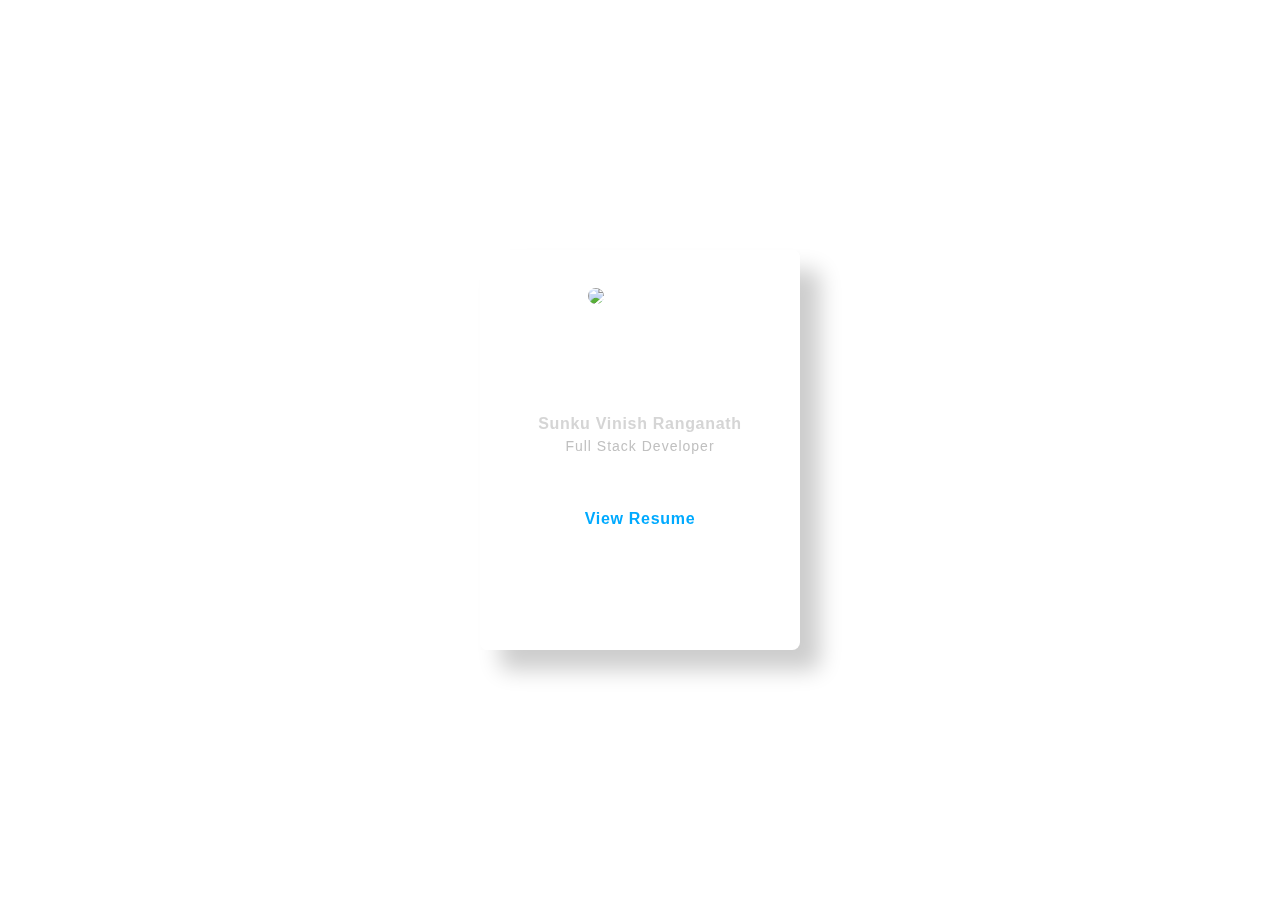
==== index.html @ 33984c48 "Add files via upload" ====
<!DOCTYPE html>
<head>
    <meta name="viewport" content="width=device-width, initial-scale=1.0">
    <title>Glass Interface</title>
    <link rel="stylesheet" type="text/css" href="glass_style.css">
</head>
<body>
    <div class="glass">
        <div class="glass-img">
            <img src="C:\Users\vinish\OneDrive\Documents\pic.png">
        </div>
        <div class="desc">
            <h6 class="primary-text"><b>Sunku Vinish Ranganath</b></h6>
            <h6 class="secondary-text">Full Stack Developer</h6>
        </div>
        <button class="primary-text"><a href="NewRes.html">View Resume</a></button>
</div>
</body>
</html>
---- glass_style.css ----
*
{
    padding: 0;
    margin: 0;
    -webkit-box-sizing: border-box;
            box-sizing: border-box;
}
body
{
    background: url(https://dl.dropbox.com/s/mpmu0gjtxv2x3fs/Webp.net-resizeimage%20%281%29.jpg?raw=1) no-repeat center center fixed; 
    background-size: cover;
}
.glass
{
    height: 400px;
    width: 320px;
    background-color: rgba(255, 255, 255, 0.06);
    -webkit-backdrop-filter: blur(20px);
            backdrop-filter: blur(20px);
    position: absolute;
     margin: auto;
    left: 0;
    right: 0;
    top: 0;
    bottom: 0;
    border-radius: 8px;
    -webkit-box-shadow: 20px 20px 22px rgba(0,0,0,0.2);
            box-shadow: 20px 20px 22px rgba(0,0,0,0.2);
    font-family: 'Poppins',sans-serif;
}
.glass-img
{
    height: 120px;
    width: 120px;
    background-color: rgba(255, 255, 255, 0.06);
    -webkit-backdrop-filter: blur(20px);
            backdrop-filter: blur(20px);
    border-radius: 50%;
    position: absolute;
    margin: 30px auto 20px  auto;
    left: 0;
    right: 0;
}
.glass-img img
{
    height: 86%;
    border-radius: 50%;
    margin-left: 7%;
    margin-top: 7%;
}
h6
{
    margin: 0;
}
.desc
{
    width: 100%;
    text-align: center;
    position: absolute;
    top: 160px;
}
.primary-text
{
    color: #d5d5d5;
    font-size: 16px;
    font-weight: 600;
    letter-spacing: 0.7px;
    margin: 5px 0;
}
.secondary-text
{
    color: #c0c0c0;
    font-weight: 400;
    font-size: 14px;
    letter-spacing: 1px;
    margin: 5px 0;
}
button
{
    background-color: rgba(255, 255, 255, 0.06);
    -webkit-backdrop-filter: blur(20px);
            backdrop-filter: blur(20px);
    border: none;

}
button{
    width: 80%;
    padding: 15px 0;
    position: absolute;
    left: 10%;
    top: 240px;
    border-radius: 5px;
    outline: none;
}
a{
    text-decoration: none;
    color: #00AAFF;
}
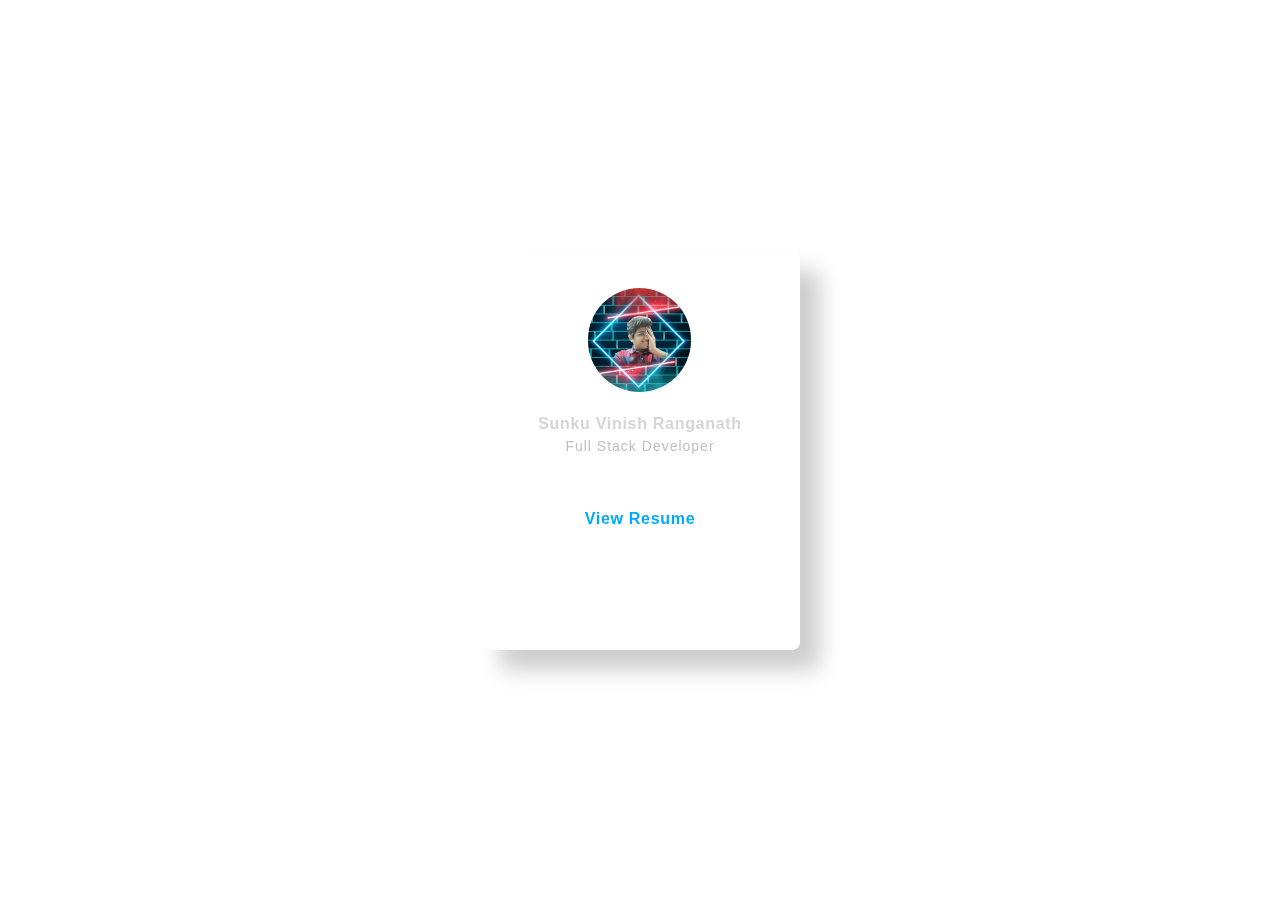
==== commit 778b5d27: "Update index.html" ====
--- a/index.html
+++ b/index.html
@@ -7,7 +7,7 @@
 <body>
     <div class="glass">
         <div class="glass-img">
-            <img src="C:\Users\vinish\OneDrive\Documents\pic.png">
+            <img src="pic.png">
         </div>
         <div class="desc">
             <h6 class="primary-text"><b>Sunku Vinish Ranganath</b></h6>
@@ -16,4 +16,4 @@
         <button class="primary-text"><a href="NewRes.html">View Resume</a></button>
 </div>
 </body>
-</html>+</html>
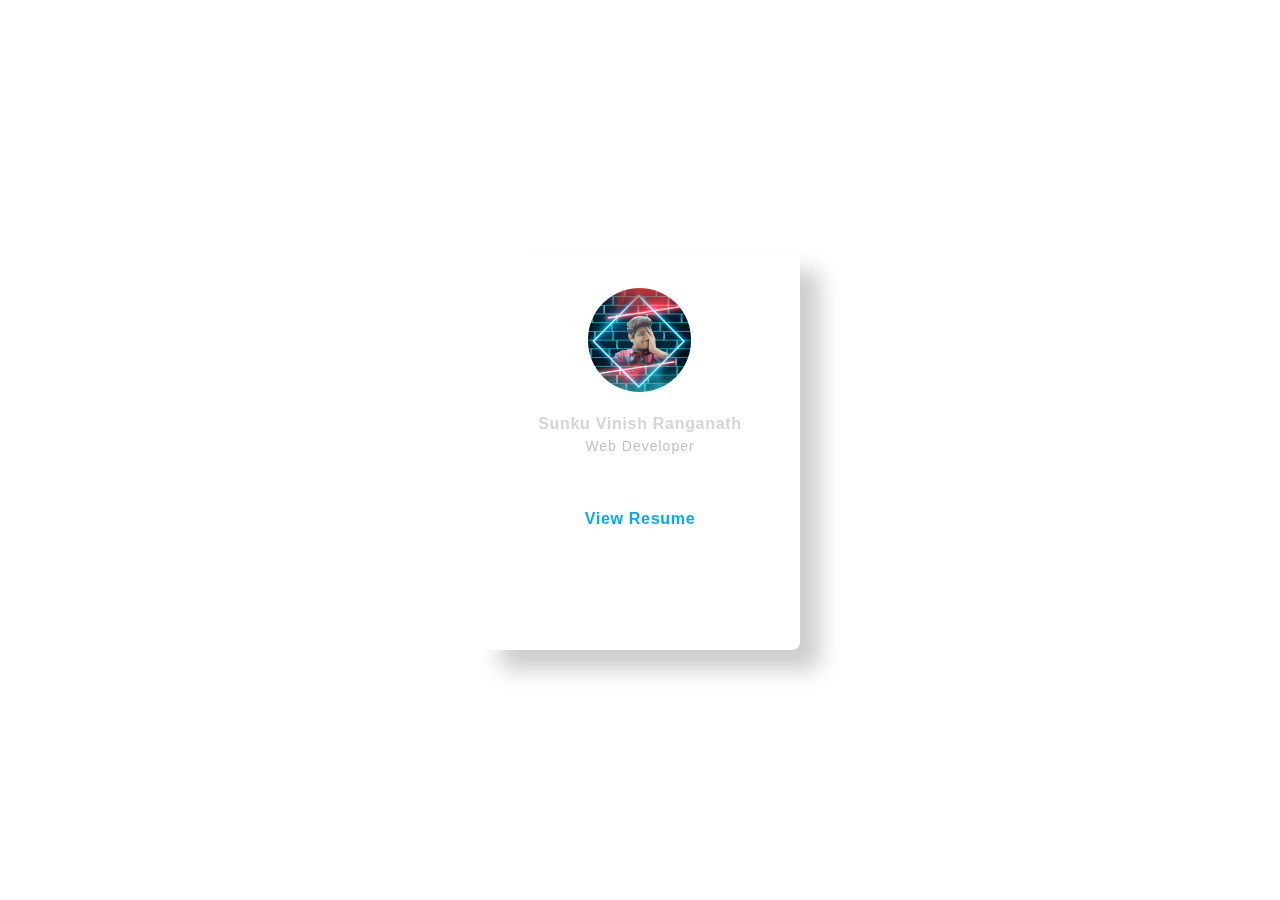
==== commit 343101df: "Update index.html" ====
--- a/index.html
+++ b/index.html
@@ -11,7 +11,7 @@
         </div>
         <div class="desc">
             <h6 class="primary-text"><b>Sunku Vinish Ranganath</b></h6>
-            <h6 class="secondary-text">Full Stack Developer</h6>
+            <h6 class="secondary-text">Web Developer</h6>
         </div>
         <button class="primary-text"><a href="NewRes.html">View Resume</a></button>
 </div>
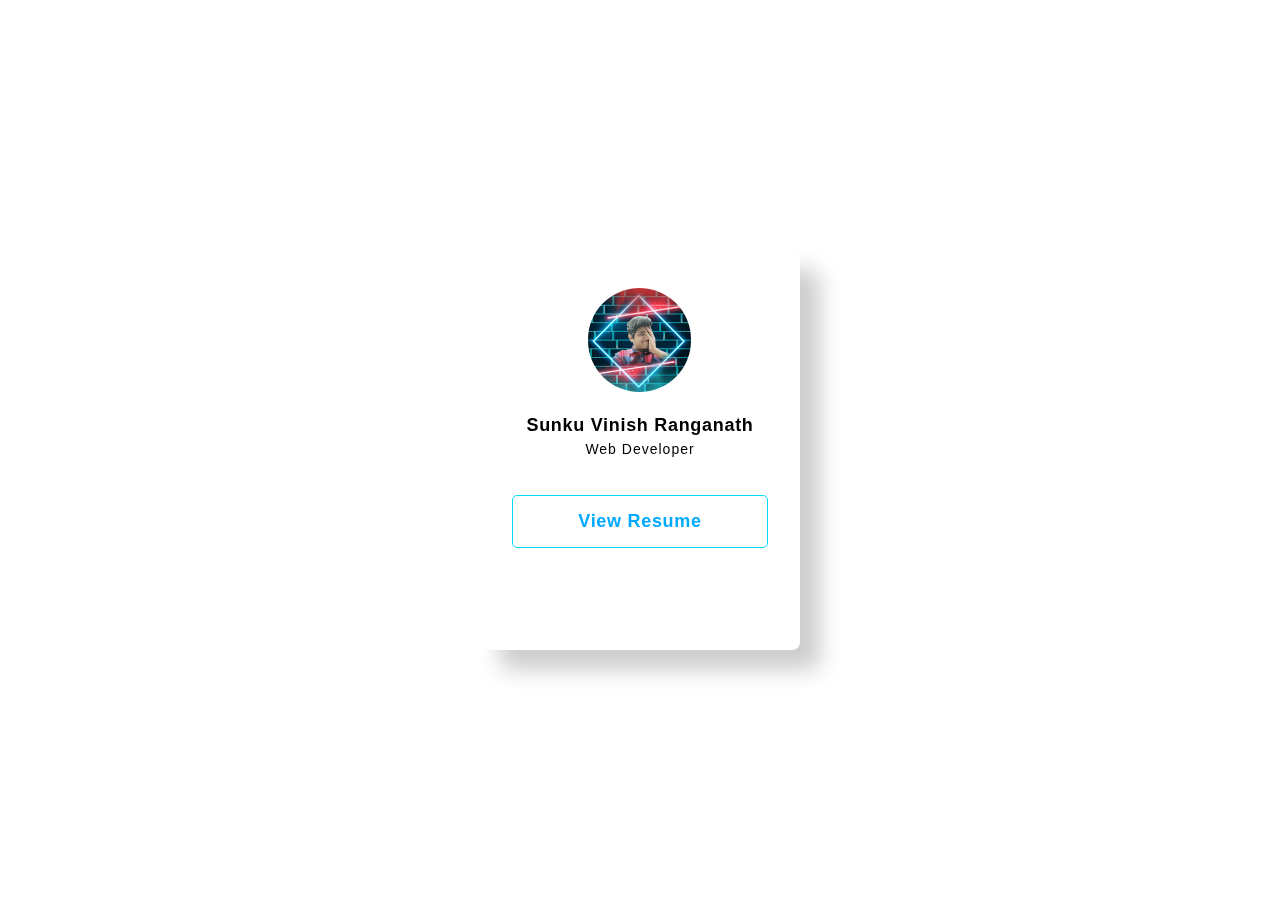
==== commit 6a200834: "index.html" ====
--- a/index.html
+++ b/index.html
@@ -9,11 +9,11 @@
         <div class="glass-img">
             <img src="pic.png">
         </div>
-        <div class="desc">
-            <h6 class="primary-text"><b>Sunku Vinish Ranganath</b></h6>
-            <h6 class="secondary-text">Web Developer</h6>
+        <div class="card">
+            <h6 class="text1"><b>Sunku Vinish Ranganath</b></h6>
+            <h6 class="text2">Web Developer</h6>
         </div>
-        <button class="primary-text"><a href="NewRes.html">View Resume</a></button>
+        <button class="text1"><a href="NewRes.html">View Resume</a></button>
 </div>
 </body>
 </html>
--- a/glass_style.css
+++ b/glass_style.css
@@ -7,7 +7,7 @@
 }
 body
 {
-    background: url(https://dl.dropbox.com/s/mpmu0gjtxv2x3fs/Webp.net-resizeimage%20%281%29.jpg?raw=1) no-repeat center center fixed; 
+    background: url(https://source.unsplash.com/E8Ufcyxz514/2400x1823) no-repeat center center fixed; 
     background-size: cover;
 }
 .glass
@@ -52,24 +52,24 @@
 {
     margin: 0;
 }
-.desc
+.card
 {
     width: 100%;
     text-align: center;
     position: absolute;
     top: 160px;
 }
-.primary-text
+.text1
 {
-    color: #d5d5d5;
-    font-size: 16px;
+    color: #000;
+    font-size: 18px;
     font-weight: 600;
     letter-spacing: 0.7px;
     margin: 5px 0;
 }
-.secondary-text
+.text2
 {
-    color: #c0c0c0;
+    color: #000;
     font-weight: 400;
     font-size: 14px;
     letter-spacing: 1px;
@@ -80,8 +80,7 @@
     background-color: rgba(255, 255, 255, 0.06);
     -webkit-backdrop-filter: blur(20px);
             backdrop-filter: blur(20px);
-    border: none;
-
+    border: 1px solid #04d9f1;
 }
 button{
     width: 80%;
@@ -95,4 +94,4 @@
 a{
     text-decoration: none;
     color: #00AAFF;
-}+}
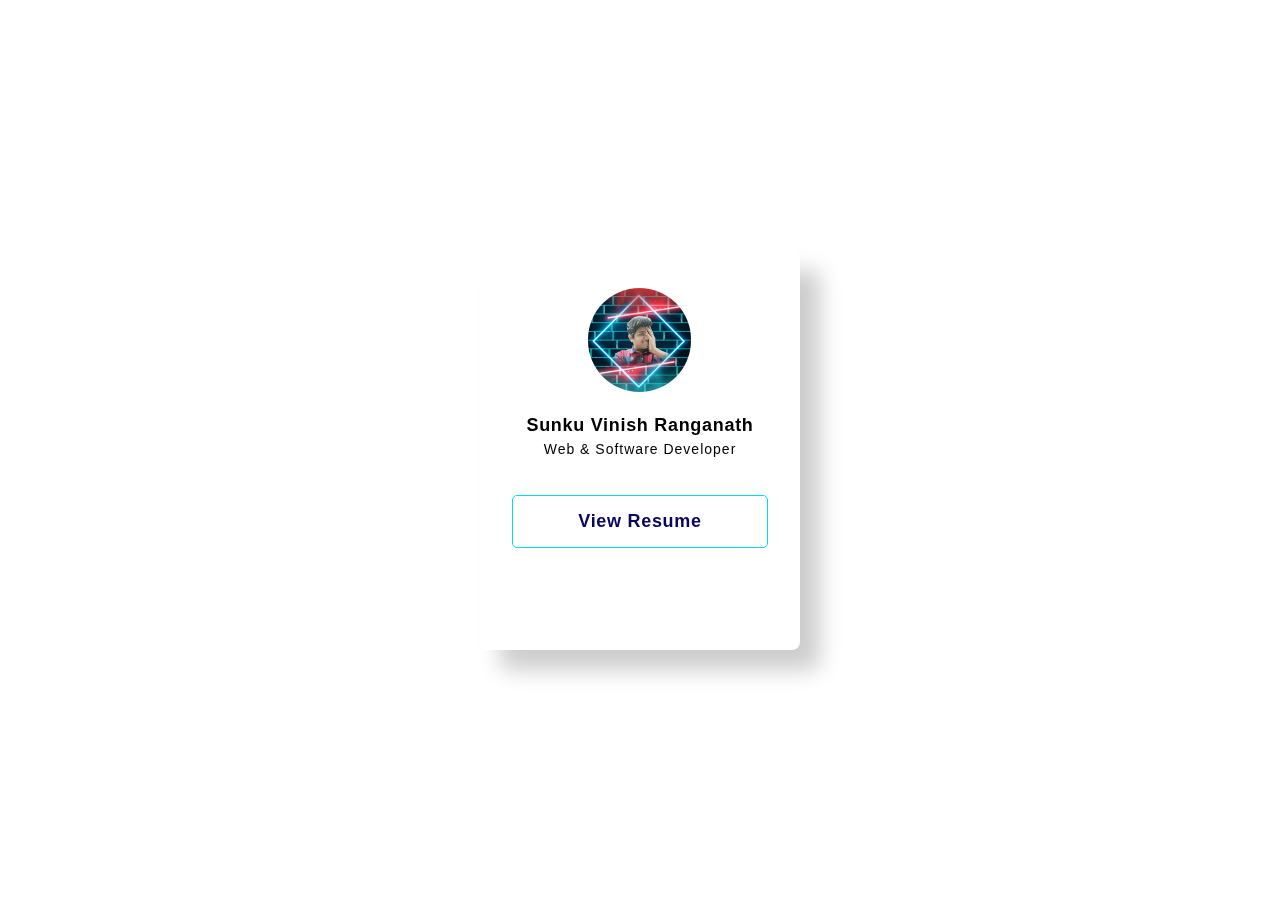
==== commit 5c6b4b4d: "index.html" ====
--- a/index.html
+++ b/index.html
@@ -11,9 +11,9 @@
         </div>
         <div class="card">
             <h6 class="text1"><b>Sunku Vinish Ranganath</b></h6>
-            <h6 class="text2">Web Developer</h6>
+            <h6 class="text2">Web & Software Developer</h6>
         </div>
         <button class="text1"><a href="NewRes.html">View Resume</a></button>
-</div>
+    </div>
 </body>
 </html>
--- a/glass_style.css
+++ b/glass_style.css
@@ -18,7 +18,7 @@
     -webkit-backdrop-filter: blur(20px);
             backdrop-filter: blur(20px);
     position: absolute;
-     margin: auto;
+    margin: auto;
     left: 0;
     right: 0;
     top: 0;
@@ -93,5 +93,5 @@
 }
 a{
     text-decoration: none;
-    color: #00AAFF;
+    color: #09065e;
 }
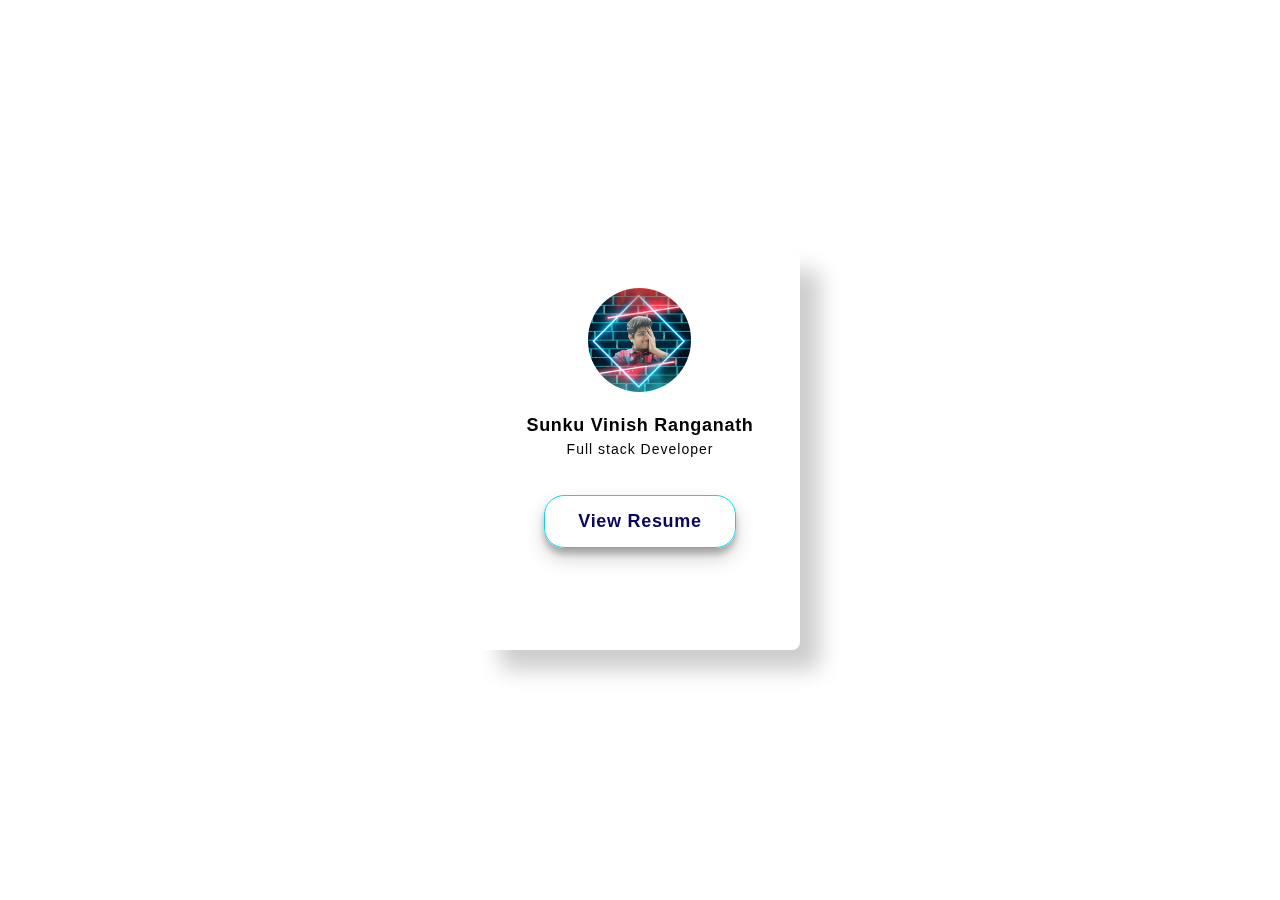
==== commit 39050e1b: "index.html" ====
--- a/index.html
+++ b/index.html
@@ -11,7 +11,7 @@
         </div>
         <div class="card">
             <h6 class="text1"><b>Sunku Vinish Ranganath</b></h6>
-            <h6 class="text2">Web & Software Developer</h6>
+            <h6 class="text2">Full stack Developer</h6>
         </div>
         <button class="text1"><a href="NewRes.html">View Resume</a></button>
     </div>
--- a/glass_style.css
+++ b/glass_style.css
@@ -83,13 +83,19 @@
     border: 1px solid #04d9f1;
 }
 button{
-    width: 80%;
+    width: 60%;
     padding: 15px 0;
     position: absolute;
-    left: 10%;
+    left: 20%;
     top: 240px;
-    border-radius: 5px;
+    border-radius: 20px;
     outline: none;
+    box-shadow: rgba(0, 0, 0, 0.19) 0px 10px 20px, rgba(0, 0, 0, 0.23) 0px 6px 6px;
+    transition: all300ms ease;
+}
+button:hover
+{
+    box-shadow: rgba(50, 50, 93, 0.25) 0px 30px 60px -12px inset, rgba(0, 0, 0, 0.3) 0px 18px 36px -18px inset;
 }
 a{
     text-decoration: none;
